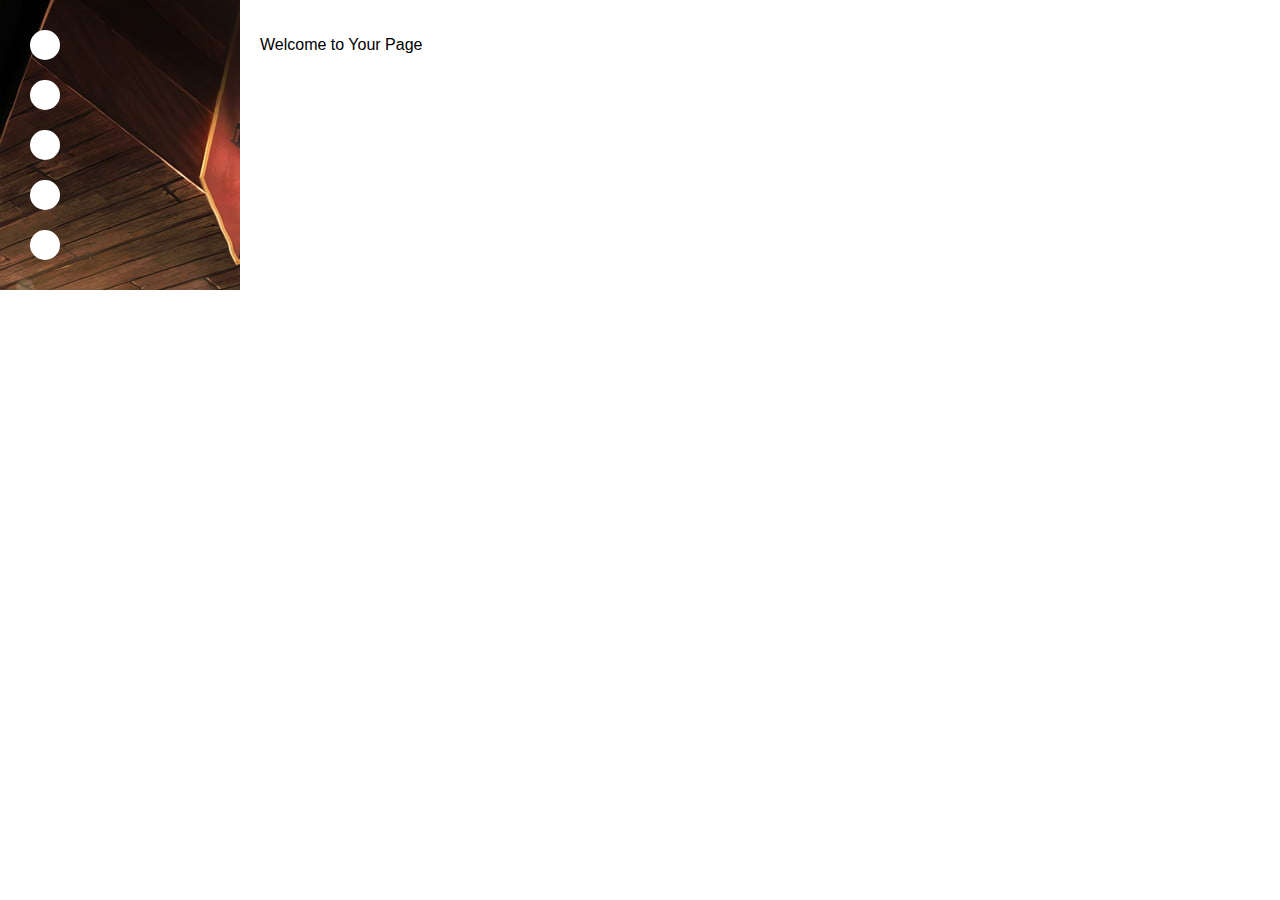
==== pages/CharInfo.html @ 05ce722c "hello2" ====
<!DOCTYPE html>
<html>
<head>
    <title>Your Page</title>
    <style>
        body {
            margin: 0;
            padding: 0;
            font-family: Arial, sans-serif;
            display: flex;
        }

        #menu {
            width: 200px;
            background-image: url(../backgrounds/background_LandingPage.jpg);
            color: #fff;
            padding: 20px;
        }

        #menu .button {
            display: flex;
            align-items: center;
            padding: 10px;
            cursor: pointer;
        }

        #menu .button:hover {
            background: #444;
        }

        #menu .icon {
            width: 30px;
            height: 30px;
            border-radius: 50%;
            background: #fff;
            margin-right: 10px;
            display: flex;
            align-items: center;
            justify-content: center;
        }

        #content {
            flex: 1;
            padding: 20px;
        }
    </style>
</head>
<body>
    <div id="menu">
        <div class="button" onclick="loadContent(1)">
            <div class="icon">A</div> 
        </div>
        <div class="button" onclick="loadContent(2)">
            <div class="icon">B</div> 
        </div>
        <div class="button" onclick="loadContent(3)">
            <div class="icon">C</div> 
        </div>
        <div class="button" onclick="loadContent(4)">
            <div class="icon">D</div> 
        </div>
        <div class="button" onclick="loadContent(5)">
            <div class="icon">E</div> 
        </div>
    </div>
    <div id="content">
        <p>Welcome to Your Page</p>
    </div>

    <script>
        function loadContent(menuItem) {
            const content = document.getElementById('content');
            switch (menuItem) {
                case 1:
                    content.innerHTML = "<h2>Content 1</h2><p>This is the content for Menu Item 1.</p>";
                    break;
                case 2:
                    content.innerHTML = "<h2>Content 2</h2><p>This is the content for Menu Item 2.</p>";
                    break;
                case 3:
                    content.innerHTML = "<h2>Content 3</h2><p>This is the content for Menu Item 3.</p>";
                    break;
                case 4:
                    content.innerHTML = "<h2>Content 4</h2><p>This is the content for Menu Item 4.</p>";
                    break;
                case 5:
                    content.innerHTML = "<h2>Content 5</h2><p>This is the content for Menu Item 5.</p>";
                    break;
            }
        }
    </script>
</body>
</html>
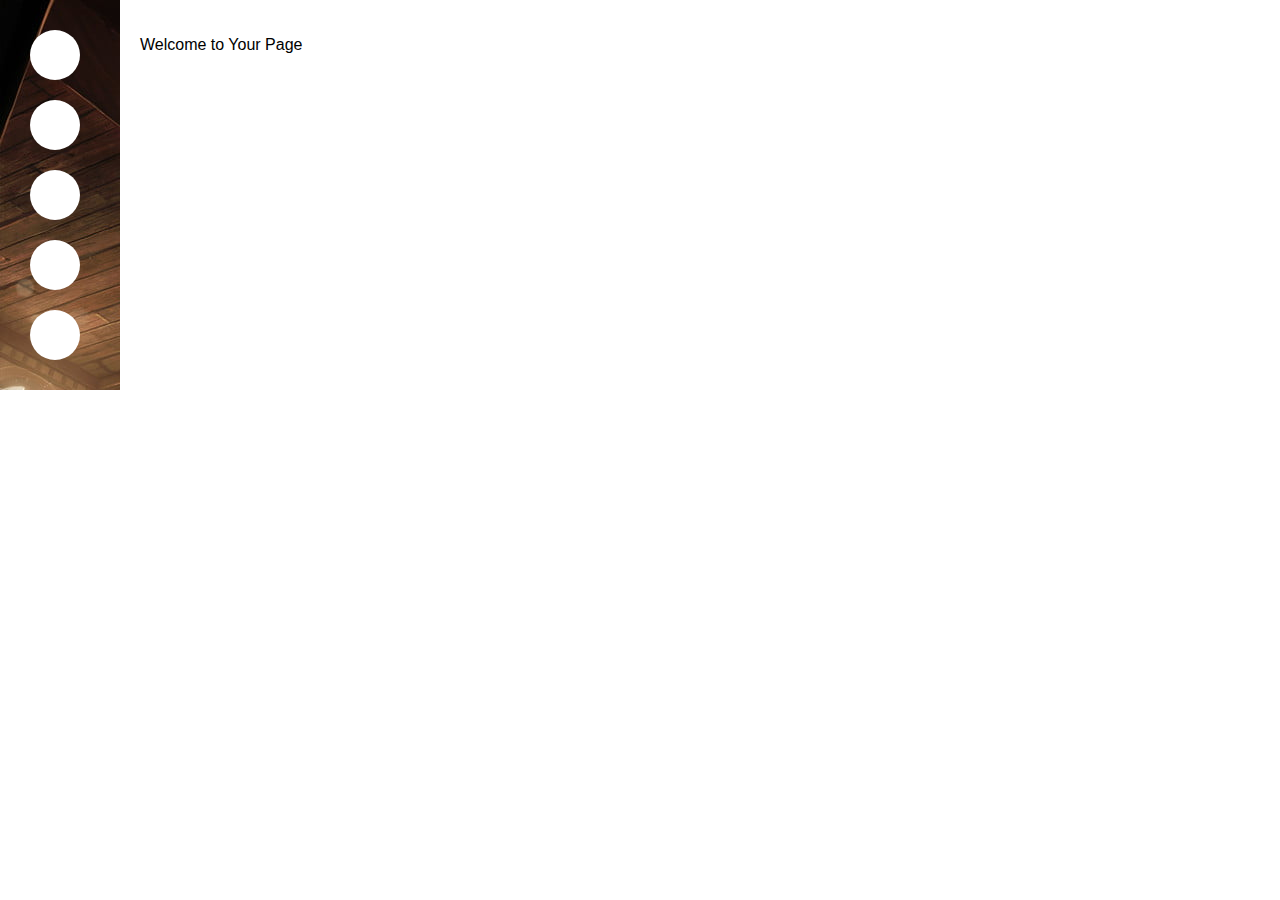
==== commit b86538b4: "small changes to char page" ====
--- a/pages/CharInfo.html
+++ b/pages/CharInfo.html
@@ -4,6 +4,7 @@
     <title>Your Page</title>
     <style>
         body {
+            height: 100%;
             margin: 0;
             padding: 0;
             font-family: Arial, sans-serif;
@@ -11,10 +12,12 @@
         }
 
         #menu {
-            width: 200px;
+            width: fit-content;
+            height: 100%;
             background-image: url(../backgrounds/background_LandingPage.jpg);
             color: #fff;
             padding: 20px;
+            align-items: center;
         }
 
         #menu .button {
@@ -25,12 +28,15 @@
         }
 
         #menu .button:hover {
-            background: #444;
+            background: #000000;
+            opacity: 20%;
+            border-radius: 20%;
+            align-self: center;
         }
 
         #menu .icon {
-            width: 30px;
-            height: 30px;
+            width: 50px;
+            height: 50px;
             border-radius: 50%;
             background: #fff;
             margin-right: 10px;
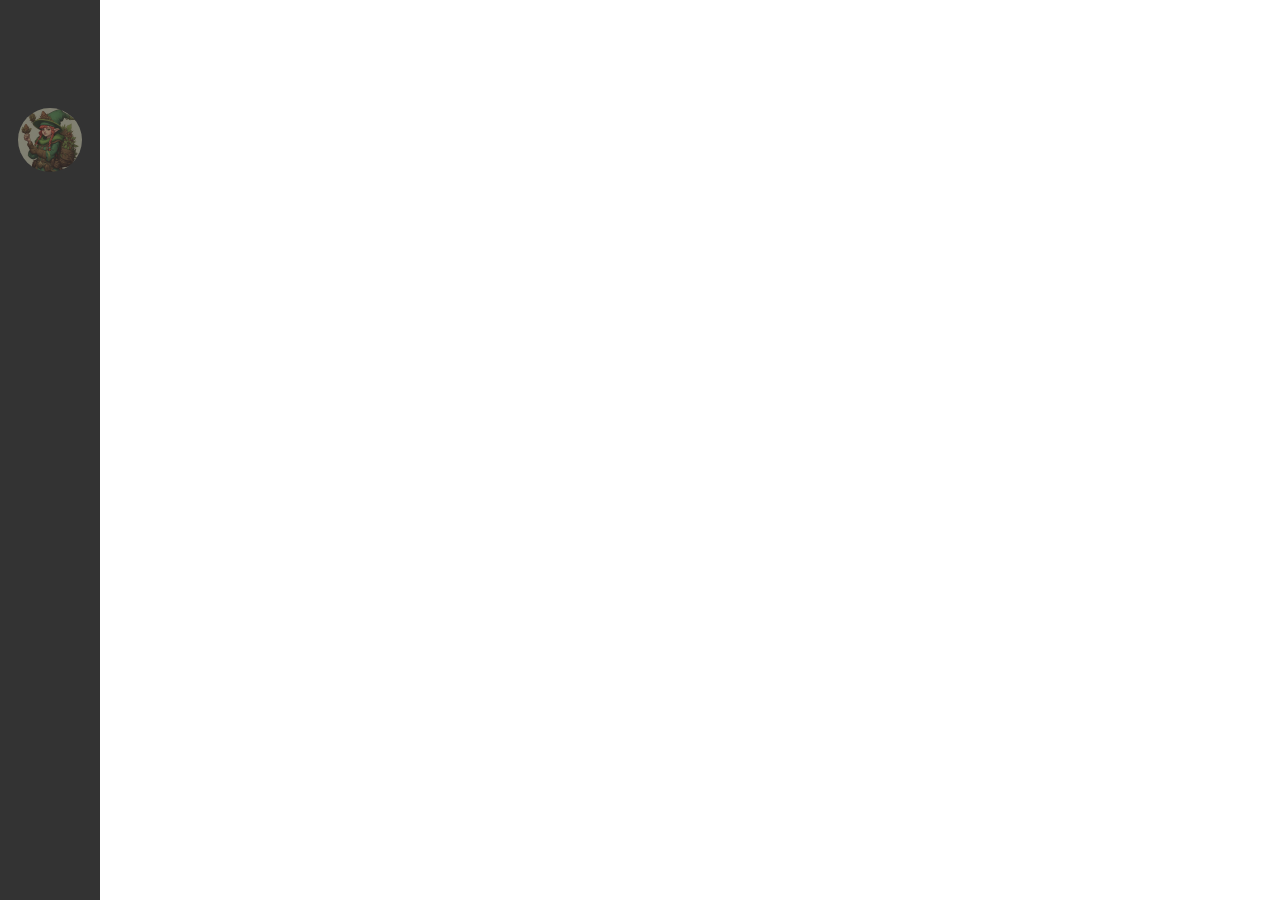
==== commit 1385c3b8: "added player icons that have good hovered state and css stylesheet" ====
--- a/pages/CharInfo.html
+++ b/pages/CharInfo.html
@@ -1,77 +1,30 @@
 <!DOCTYPE html>
 <html>
 <head>
-    <title>Your Page</title>
-    <style>
-        body {
-            height: 100%;
-            margin: 0;
-            padding: 0;
-            font-family: Arial, sans-serif;
-            display: flex;
-        }
-
-        #menu {
-            width: fit-content;
-            height: 100%;
-            background-image: url(../backgrounds/background_LandingPage.jpg);
-            color: #fff;
-            padding: 20px;
-            align-items: center;
-        }
-
-        #menu .button {
-            display: flex;
-            align-items: center;
-            padding: 10px;
-            cursor: pointer;
-        }
-
-        #menu .button:hover {
-            background: #000000;
-            opacity: 20%;
-            border-radius: 20%;
-            align-self: center;
-        }
-
-        #menu .icon {
-            width: 50px;
-            height: 50px;
-            border-radius: 50%;
-            background: #fff;
-            margin-right: 10px;
-            display: flex;
-            align-items: center;
-            justify-content: center;
-        }
-
-        #content {
-            flex: 1;
-            padding: 20px;
-        }
-    </style>
+    <link rel="stylesheet" href="stylesheet.css">
+    <title>Игроки</title>
 </head>
 <body>
-    <div id="menu">
-        <div class="button" onclick="loadContent(1)">
-            <div class="icon">A</div> 
+        <div class="sidebar">
+            <div class="menu">
+                <div class="button" onclick="loadContent(1)">
+                    <div class="icon icon-image" style="background-image: url('../players/1/player1.png');"></div>
+                </div>
+                <div class="button" onclick="loadContent(2)">
+                    <div class="icon icon-image" style="background-image: url('../players/2/player2.jpg');"></div>
+                </div>
+                <div class="button" onclick="loadContent(3)">
+                    <div class="icon icon-image" style="background-image: url('../players/1/player1.png');"></div>
+                </div>
+                <div class="button" onclick="loadContent(4)">
+                    <div class="icon icon-image" style="background-image: url('../players/1/player1.png');"></div>
+                </div>
+                <div class="button" onclick="loadContent(5)">
+                    <div class="icon icon-image" style="background-image: url('../players/1/player1.png');"></div>
+                </div>
+                <!-- Add more buttons for other players as needed -->
+            </div>
         </div>
-        <div class="button" onclick="loadContent(2)">
-            <div class="icon">B</div> 
-        </div>
-        <div class="button" onclick="loadContent(3)">
-            <div class="icon">C</div> 
-        </div>
-        <div class="button" onclick="loadContent(4)">
-            <div class="icon">D</div> 
-        </div>
-        <div class="button" onclick="loadContent(5)">
-            <div class="icon">E</div> 
-        </div>
-    </div>
-    <div id="content">
-        <p>Welcome to Your Page</p>
-    </div>
 
     <script>
         function loadContent(menuItem) {
--- a/pages/stylesheet.css
+++ b/pages/stylesheet.css
@@ -0,0 +1,48 @@
+body, html {
+    margin: 0;
+    padding: 0;
+}
+
+/* Style the sidebar */
+.sidebar {
+    width: 100px; /* Adjust the width as needed */
+    height: 100%; /* Make it cover the full height of the viewport */
+    background-color: #333; /* Background color for the sidebar */
+    color: #fff; /* Text color for the sidebar */
+    position: fixed; /* Fix the sidebar in place */
+    top: 0;
+    left: 0;
+}
+
+/* Style the menu within the sidebar */
+.menu {
+    padding: 10px; /* Add padding for spacing */
+}
+
+/* Style the buttons and icons within the menu */
+.button {
+    margin-bottom: 10px; /* Add margin between buttons */
+    cursor: pointer; /* Change the cursor on hover to indicate interactivity */
+}
+
+.icon {
+    width: 80px; /* Set the width of the icon */
+    height: 80px; /* Set the height of the icon */
+    background-size: cover; /* Scale the background image to cover the entire icon */
+    background-position: center; /* Center the background image within the icon */
+    background-repeat: no-repeat; /* Prevent the background image from repeating */
+    border-radius: 50%;
+}
+.icon:hover {
+    transform: scale(1.2); /* Increase size on hover */
+    opacity: 1; /* Full opacity on hover */
+}
+.icon:not(:hover) {
+    transform: scale(0.8); /* Decrease size on non-hovered icons */
+    opacity: 0.5; /* Reduce opacity on non-hovered icons */
+}
+/* Style the main content area */
+.content {
+    margin-left: 200px; /* Match the width of the sidebar to create space for the content */
+    padding: 20px; /* Add padding for spacing */
+}
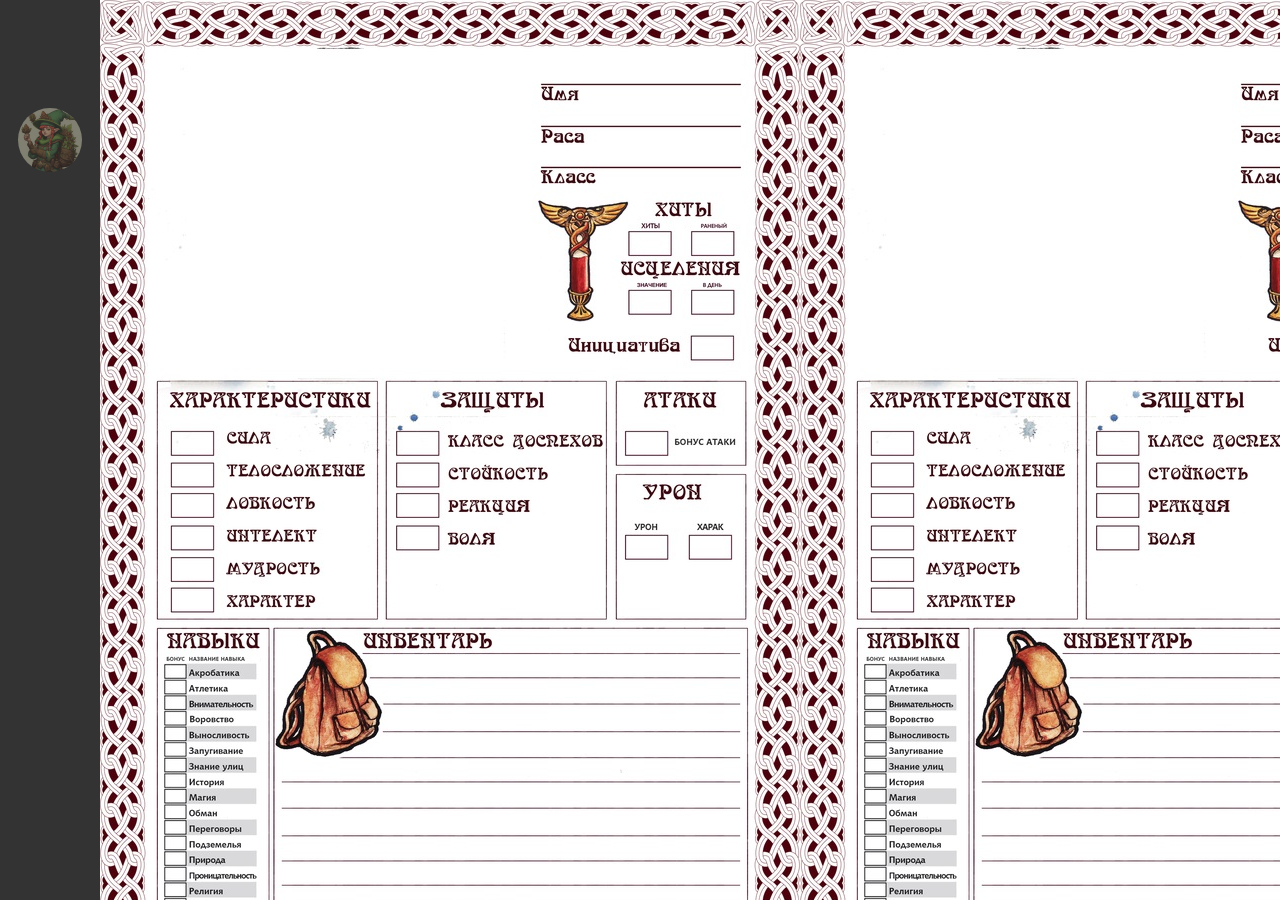
==== commit e58ce340: "added picture for charinfo and worked on charPage" ====
--- a/pages/CharInfo.html
+++ b/pages/CharInfo.html
@@ -26,15 +26,20 @@
             </div>
         </div>
 
+        <div class="charPage" id="content">
+            <!-- Content to be displayed over the transparent background -->
+        </div>
+        <div class="charPageBackground"></div>
+
     <script>
         function loadContent(menuItem) {
             const content = document.getElementById('content');
             switch (menuItem) {
                 case 1:
-                    content.innerHTML = "<h2>Content 1</h2><p>This is the content for Menu Item 1.</p>";
+                    content.innerHTML = "<h2>Content 1</h2><p>Гном из жопы Item 1.</p>";
                     break;
                 case 2:
-                    content.innerHTML = "<h2>Content 2</h2><p>This is the content for Menu Item 2.</p>";
+                    content.innerHTML = "<h2>Content 2</h2><p>деда.</p>";
                     break;
                 case 3:
                     content.innerHTML = "<h2>Content 3</h2><p>This is the content for Menu Item 3.</p>";
--- a/pages/stylesheet.css
+++ b/pages/stylesheet.css
@@ -12,11 +12,13 @@
     position: fixed; /* Fix the sidebar in place */
     top: 0;
     left: 0;
+    opacity: 100%;
 }
 
 /* Style the menu within the sidebar */
 .menu {
     padding: 10px; /* Add padding for spacing */
+    
 }
 
 /* Style the buttons and icons within the menu */
@@ -43,6 +45,23 @@
 }
 /* Style the main content area */
 .content {
-    margin-left: 200px; /* Match the width of the sidebar to create space for the content */
+    margin-left: 100px; /* Match the width of the sidebar to create space for the content */
     padding: 20px; /* Add padding for spacing */
+
 }
+.charPage {
+    background-color: rgba(0, 0, 0, 0); /* 50% opacity black */
+    position: relative; /* Needed for z-index positioning */
+    margin-left: 100px;
+}
+.charPageBackground {
+        background-image: url('../backgrounds/charBGpage.jpg');
+        background-size:auto;
+        position: fixed; /* Position it absolutely */
+        top: 0;
+        left: 0;
+        width: 100%;
+        height: 100%;
+        z-index: -1; /* Place it behind the .charPage */
+        margin-left: 100px;
+}
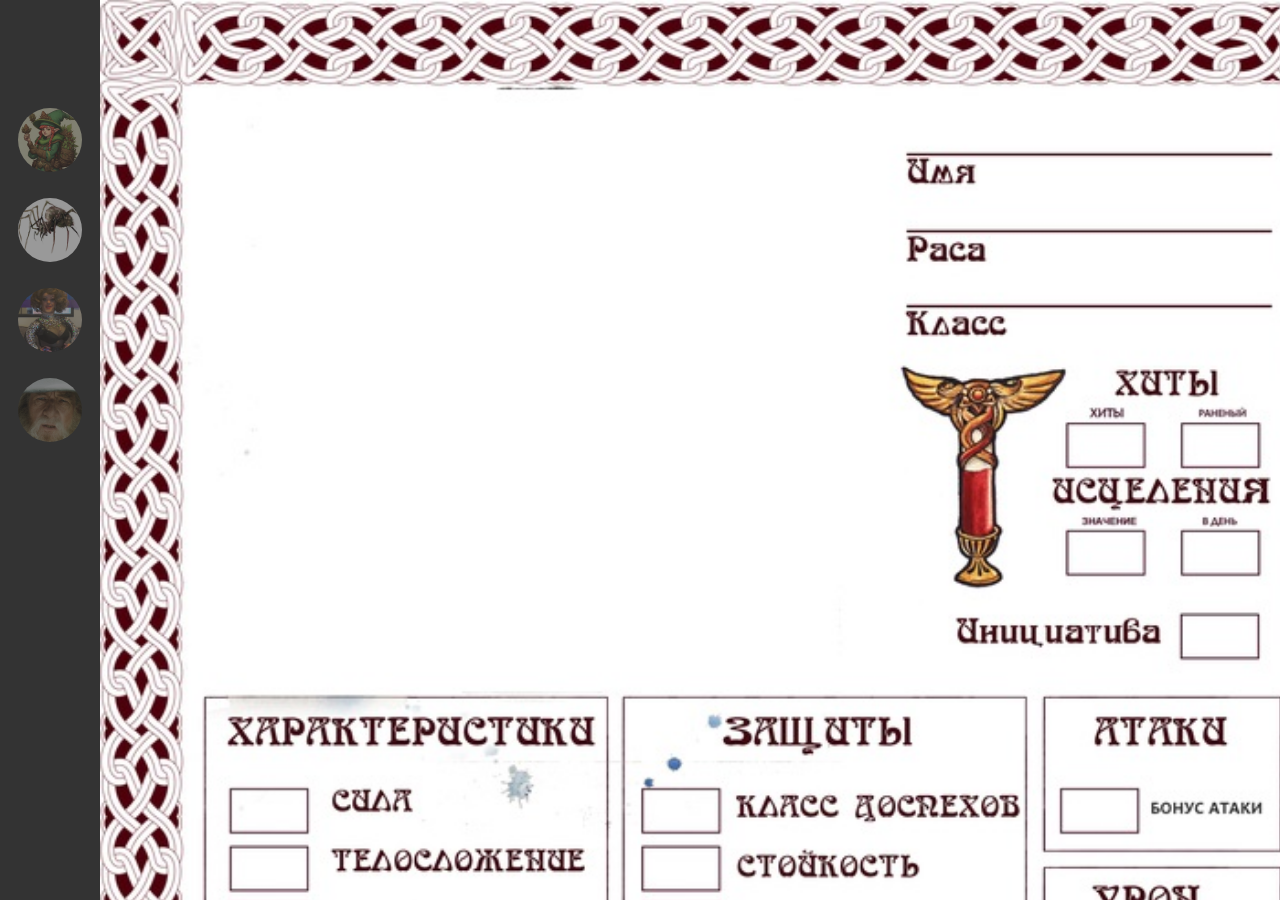
==== commit d5a374ed: "shit" ====
--- a/pages/CharInfo.html
+++ b/pages/CharInfo.html
@@ -1,10 +1,11 @@
 <!DOCTYPE html>
 <html>
 <head>
-    <link rel="stylesheet" href="stylesheet.css">
+    <link rel="stylesheet" href="../css/stylesheet.css">
     <title>Игроки</title>
 </head>
 <body>
+    <div calss="container">
         <div class="sidebar">
             <div class="menu">
                 <div class="button" onclick="loadContent(1)">
@@ -14,41 +15,41 @@
                     <div class="icon icon-image" style="background-image: url('../players/2/player2.jpg');"></div>
                 </div>
                 <div class="button" onclick="loadContent(3)">
-                    <div class="icon icon-image" style="background-image: url('../players/1/player1.png');"></div>
+                    <div class="icon icon-image" style="background-image: url('../players/3/player3.jpg');"></div>
                 </div>
                 <div class="button" onclick="loadContent(4)">
-                    <div class="icon icon-image" style="background-image: url('../players/1/player1.png');"></div>
+                    <div class="icon icon-image" style="background-image: url('../players/4/player4.jpg');"></div>
                 </div>
                 <div class="button" onclick="loadContent(5)">
-                    <div class="icon icon-image" style="background-image: url('../players/1/player1.png');"></div>
+                    <div class="icon icon-image" style="background-image: url('../players/5/player5.jpg');"></div>
                 </div>
                 <!-- Add more buttons for other players as needed -->
             </div>
         </div>
+        <div class="content" id="content">
 
-        <div class="charPage" id="content">
-            <!-- Content to be displayed over the transparent background -->
-        </div>
-        <div class="charPageBackground"></div>
+
+
+    </div>
 
     <script>
         function loadContent(menuItem) {
             const content = document.getElementById('content');
             switch (menuItem) {
                 case 1:
-                    content.innerHTML = "<h2>Content 1</h2><p>Гном из жопы Item 1.</p>";
+                    content.innerHTML = "Гном из жопы1 ";
                     break;
                 case 2:
-                    content.innerHTML = "<h2>Content 2</h2><p>деда.</p>";
+                    content.innerHTML = "Гном из жопы2 ";
                     break;
                 case 3:
-                    content.innerHTML = "<h2>Content 3</h2><p>This is the content for Menu Item 3.</p>";
+                    content.innerHTML = "Гном из жопы3 ";
                     break;
                 case 4:
-                    content.innerHTML = "<h2>Content 4</h2><p>This is the content for Menu Item 4.</p>";
+                    content.innerHTML = "Гном из жопы4 ";
                     break;
                 case 5:
-                    content.innerHTML = "<h2>Content 5</h2><p>This is the content for Menu Item 5.</p>";
+                    content.innerHTML = "Гном из жопы5 ";
                     break;
             }
         }
--- a/css/stylesheet.css
+++ b/css/stylesheet.css
@@ -0,0 +1,60 @@
+body, html {
+    margin: 0;
+    padding: 0;
+}
+.container {
+    display:flex
+
+}
+
+/* Style the sidebar */
+.sidebar {
+    width: 100px; /* Adjust the width as needed */
+    height: 100%; /* Make it cover the full height of the viewport */
+    background-color: #333; /* Background color for the sidebar */
+    color: #fff; /* Text color for the sidebar */
+    position: fixed; /* Fix the sidebar in place */
+    top: 0;
+    left: 0;
+    opacity: 100%;
+}
+
+/* Style the menu within the sidebar */
+.menu {
+    padding: 10px; /* Add padding for spacing */
+    
+}
+
+/* Style the buttons and icons within the menu */
+.button {
+    margin-bottom: 10px; /* Add margin between buttons */
+    cursor: pointer; /* Change the cursor on hover to indicate interactivity */
+}
+
+.icon {
+    width: 80px; /* Set the width of the icon */
+    height: 80px; /* Set the height of the icon */
+    background-size: cover; /* Scale the background image to cover the entire icon */
+    background-position: center; /* Center the background image within the icon */
+    background-repeat: no-repeat; /* Prevent the background image from repeating */
+    border-radius: 50%;
+}
+.icon:hover {
+    transform: scale(1.2); /* Increase size on hover */
+    opacity: 1; /* Full opacity on hover */
+}
+.icon:not(:hover) {
+    transform: scale(0.8); /* Decrease size on non-hovered icons */
+    opacity: 0.5; /* Reduce opacity on non-hovered icons */
+}
+/* Style the main content area */
+.content {
+    background-image: url(../backgrounds/charBGpage.jpg);
+    background-size: 100%;
+    background-repeat: no-repeat;
+    position: absolute;
+    margin-left: 100px; /* Match the width of the sidebar to create space for the content */
+    height: 100%;
+    width: 100%;
+    flex: content;
+}
